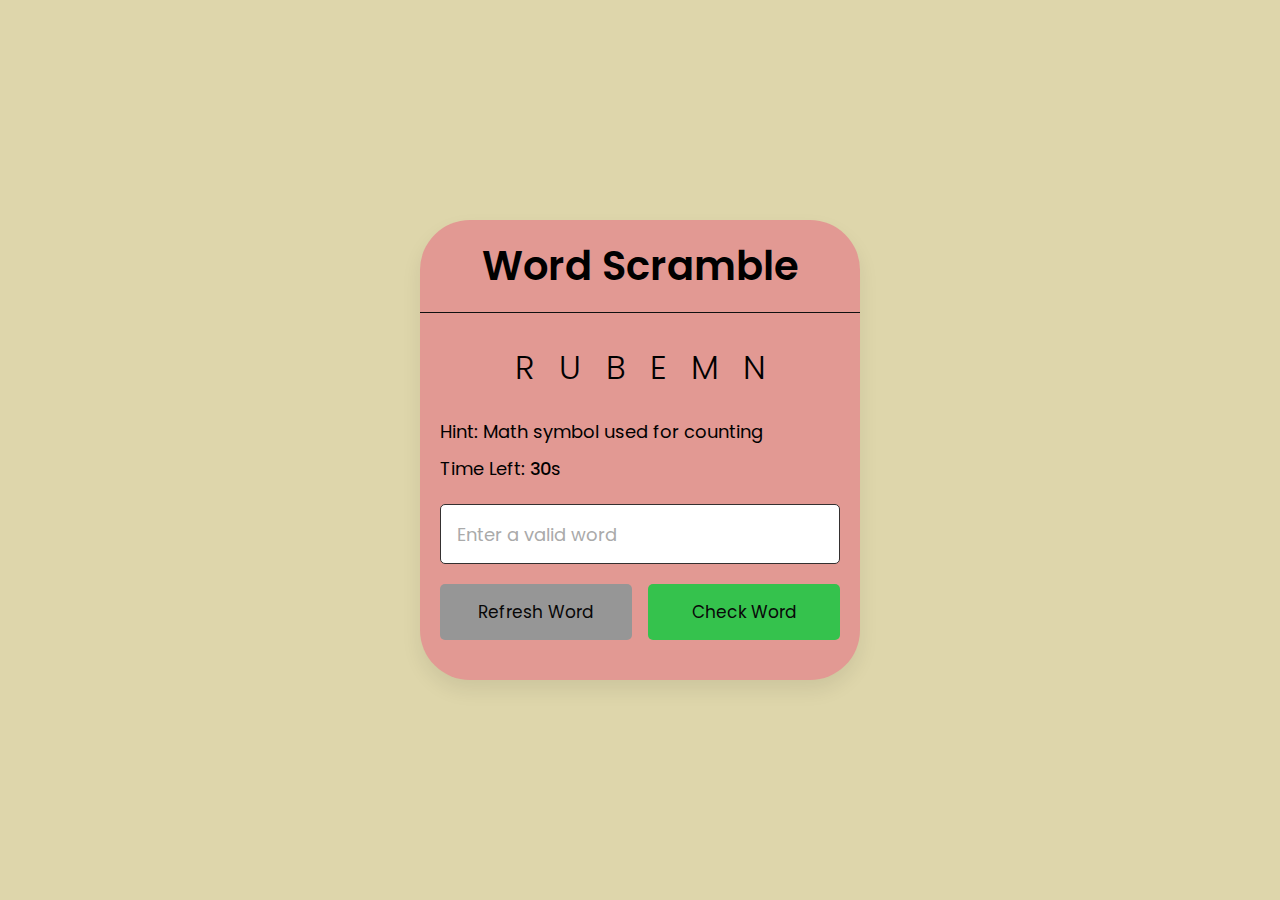
==== Word Scramble/index.html @ 7f7eade7 "JS" ====
<!DOCTYPE html>
<html lang="en" dir="ltr">
  <head>
    <meta charset="utf-8">
    <title>Word Scramble Game</title>
    <link rel="stylesheet" href="style.css">
    <meta name="viewport" content="width=device-width, initial-scale=1.0">
    <script src="JS Folder/word.js" defer></script>
    <script src="JS Folder/script.js" defer></script>
  </head>
  <body>
    <div class="container">
        <center><h2>Word Scramble</h2></center>
        <div class="content">
            <p class="word"></p>
            <div class="details">
                <p class="hint">Hint: <span></span></p>
                <p class="time">Time Left: <span><b>30</b>s</span></p>
            </div>
            <input type="text" spellcheck="false" placeholder="Enter a valid word">
            <div class="buttons">
                <button class="refresh-word">Refresh Word</button>
                <button class="check-word">Check Word</button>
            </div>
        </div>
    </div>
  </body>
</html>
---- Word Scramble/style.css ----
/* Import Google font - Poppins */
@import url('https://fonts.googleapis.com/css2?family=Poppins:wght@400;500;600&display=swap');
*{
  margin: 0;
  padding: 0;
  box-sizing: border-box;
  font-family: 'Poppins', sans-serif;
}
body{
  display: flex;
  padding: 0 10px;
  align-items: center;
  justify-content: center;
  min-height: 100vh;
  background: #ded6ab;   
}   
.container{
  width: 440px;
  border-radius: 50px;
  background: #e29993;
  box-shadow: 0 10px 20px rgba(0,0,0,0.08);
}
.container h2{
  font-size: 40px;
  font-weight: 600;
  padding: 16px 25px;
  border-bottom: 1px solid #101010;
}
.container .content{
  margin: 30px 20px 40px;
}
.content .word{
  user-select: none;
  font-size: 33px;
  font-weight: 300;
  text-align: center;
  letter-spacing: 24px;
  margin-right: -24px;
  word-break: break-all;
  text-transform: uppercase;
}
.content .details{
  margin: 25px 0 22px;
}
.details p{
  font-size: 18px;
  margin-bottom: 10px;
}
.details p b{
  font-weight: 500;
}
.content input{
  width: 100%;
  height: 60px;
  outline: none;
  padding: 0 16px;
  font-size: 18px;
  border-radius: 5px;
  border: 1px solid #343030;
}
.content input:focus{
  box-shadow: 0px 2px 4px rgba(0,0,0,0.08);
}
.content input::placeholder{
  color: #aaa;
}
.content input:focus::placeholder{
  color: #bfbfbf;
}
.content .buttons{
  display: flex;
  margin-top: 20px;
  justify-content: space-between;
}
.buttons button{
  border: none;
  outline: none;
  color: #080808;
  cursor: pointer;
  padding: 15px 0;
  font-size: 17px;
  border-radius: 5px;
  width: calc(100% / 2 - 8px);
  transition: all 0.3s ease;
}
.buttons button:active{
  transform: scale(0.97);
}
.buttons .refresh-word{
  background: #969696;
}
.buttons .refresh-word:hover{
  background: #e8c31e;
}
.buttons .check-word{
  background: #35c24d;
}

.buttons .check-word:hover{
  background: #30b9bc;
}

@media screen and (max-width: 470px) {
  .container h2{
    font-size: 22px;
    padding: 13px 20px;
  }
  .content .word{
    font-size: 30px;
    letter-spacing: 20px;
    margin-right: -20px;
  }
  .container .content{
    margin: 20px 20px 30px;
  }
  .details p{
    font-size: 16px;
    margin-bottom: 8px;
  }
  .content input{
    height: 55px;
    font-size: 17px;
  }
  .buttons button{
    padding: 14px 0;
    font-size: 16px;
    width: calc(100% / 2 - 7px);
  }
}
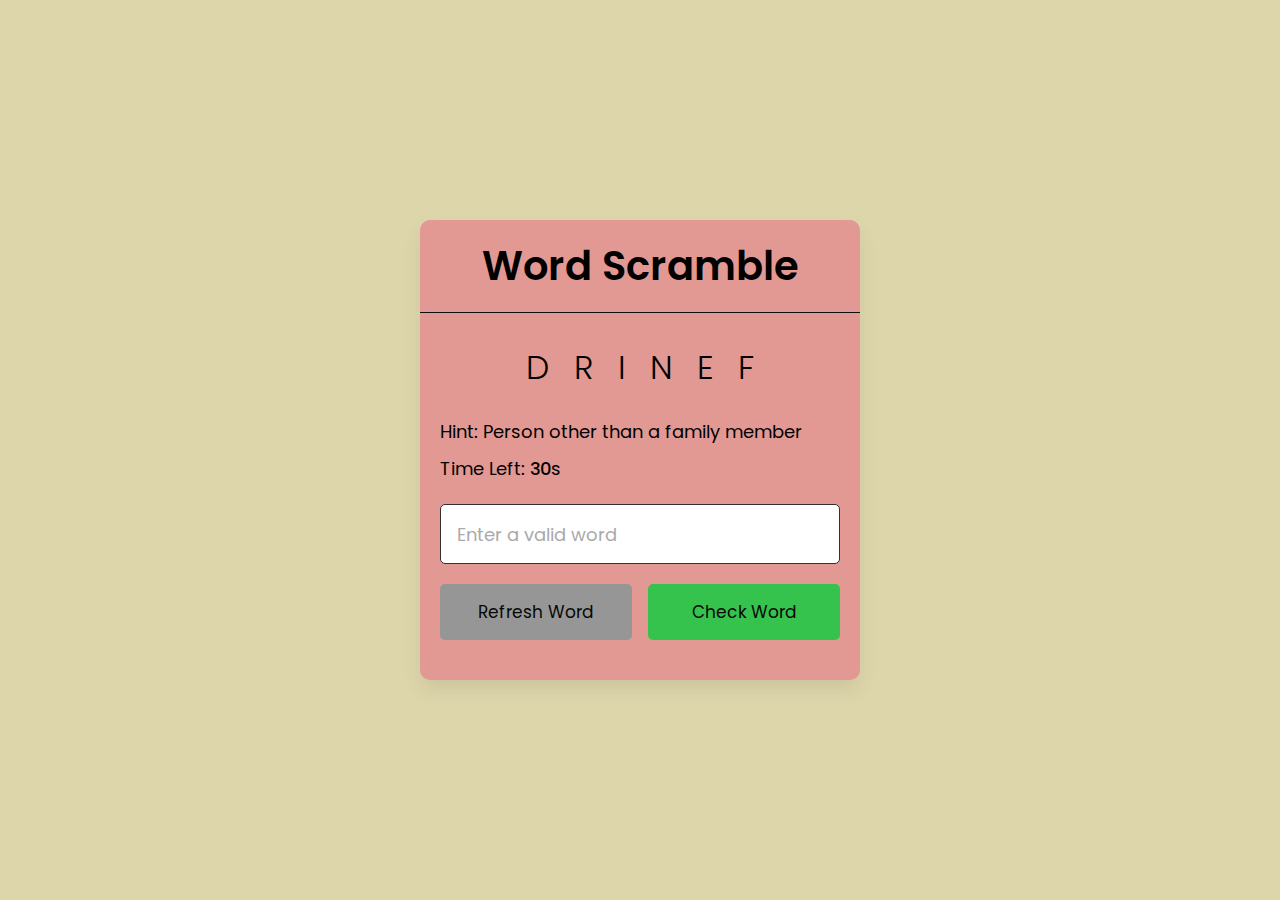
==== commit 93b80341: "js" ====
--- a/Word Scramble/index.html
+++ b/Word Scramble/index.html
@@ -1,4 +1,4 @@
-<!DOCTYPE html>
+ <!DOCTYPE html>
 <html lang="en" dir="ltr">
   <head>
     <meta charset="utf-8">
@@ -10,6 +10,7 @@
   </head>
   <body>
     <div class="container">
+      
         <center><h2>Word Scramble</h2></center>
         <div class="content">
             <p class="word"></p>
@@ -25,4 +26,4 @@
         </div>
     </div>
   </body>
-</html>+</html> --- a/Word Scramble/style.css
+++ b/Word Scramble/style.css
@@ -16,10 +16,11 @@
 }   
 .container{
   width: 440px;
-  border-radius: 50px;
+  border-radius: 10px;
   background: #e29993;
   box-shadow: 0 10px 20px rgba(0,0,0,0.08);
-}
+} 
+
 .container h2{
   font-size: 40px;
   font-weight: 600;
@@ -128,3 +129,4 @@
   }
 }
 
+ 